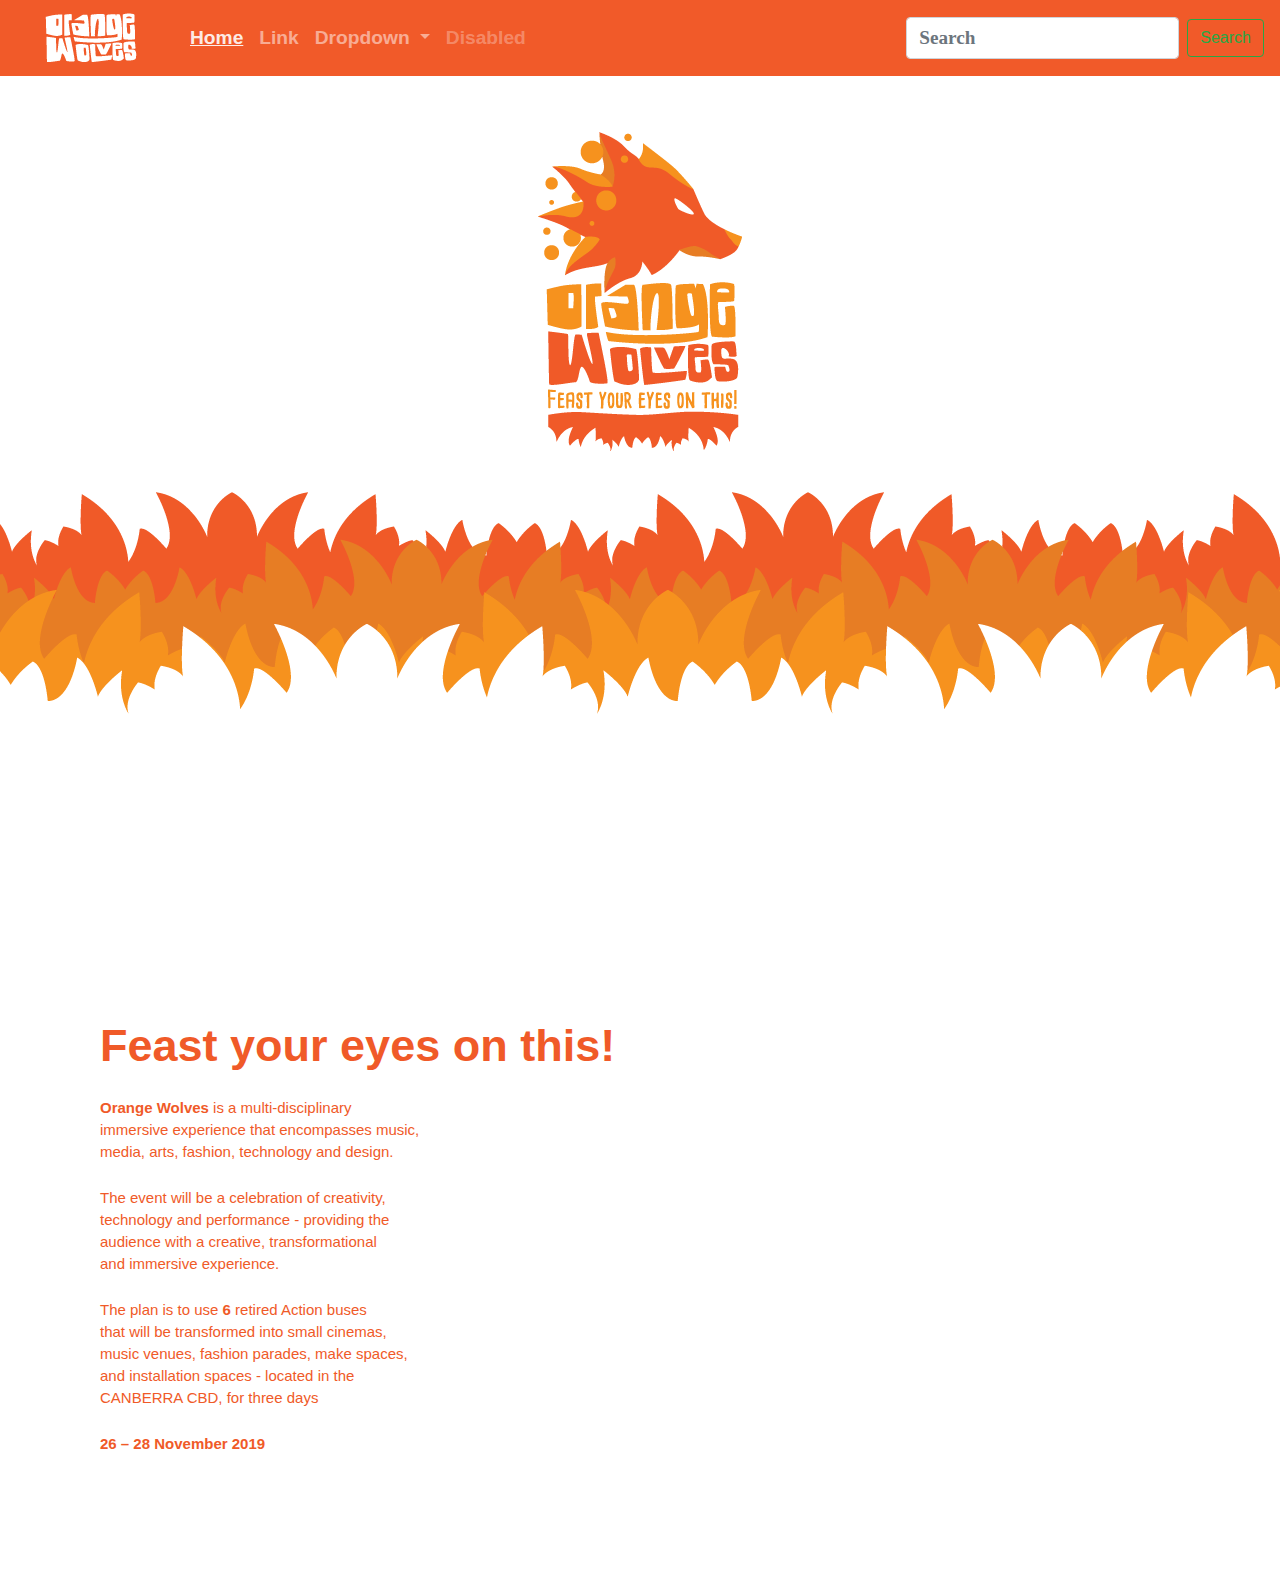
==== Temp/Index.html @ 3b0d52fe "Temp-Page" ====
<!DOCTYPE html>
<html lang="en">
  <head>
    <meta charset="UTF-8">
	<meta http-equiv="X-UA-Compatible" content="IE=edge">
	<meta name="viewport" content="width=device-width, initial-scale=1">
    <title>Untitled Document</title>
    <!-- Parallax CSS -->
	<link href="css/Parallax.css" rel="stylesheet" type="text/css">
	<!-- Bootstrap -->	 
	<link href="css/bootstrap-4.3.1.css" rel="stylesheet">
	
  </head>
  <body style="padding-top: 70px">
  	<!-- body code goes here -->
	  
  <nav class="navbar fixed-top navbar-expand-lg navbar-light bg-dark"> 
	
	  <a class="navbar-brand" href="#">
          <img src="image/Logo.png" alt="">
        </a>
	    
	  </div>
	  <button class="navbar-toggler" type="button" data-toggle="collapse" data-target="#navbarSupportedContent1" aria-controls="navbarSupportedContent1" aria-expanded="false" aria-label="Toggle navigation"> <span class="navbar-toggler-icon"></span> </button>
	    <div class="collapse navbar-collapse" id="navbarSupportedContent1">
	      <ul class="navbar-nav mr-auto">
	        <li class="nav-item active"> <a class="nav-link" href="#">Home <span class="sr-only">(current)</span></a> </li>
	        <li class="nav-item"> <a class="nav-link" href="#">Link</a> </li>
	        <li class="nav-item dropdown"> <a class="nav-link dropdown-toggle" href="#" id="navbarDropdown1" role="button" data-toggle="dropdown" aria-haspopup="true" aria-expanded="false"> Dropdown </a>
	          <div class="dropdown-menu" aria-labelledby="navbarDropdown1"> <a class="dropdown-item" href="#">Action</a> <a class="dropdown-item" href="#">Another action</a>
	            <div class="dropdown-divider"></div>
	            <a class="dropdown-item" href="#">Something else here</a> </div>
            </li>
	        <li class="nav-item"> <a class="nav-link disabled" href="#">Disabled</a> </li>
          </ul>
	      <form class="form-inline my-2 my-lg-0">
	        <input class="form-control mr-sm-2" type="search" placeholder="Search" aria-label="Search">
	        <button class="btn btn-outline-success my-2 my-sm-0" type="submit">Search</button>
          </form>
    </div>
  </nav>
	  
	  
<div id="parallax-container">
  <div style="background: url(image/Vector1.png);"></div>	
  <div style="background: url(image/Vector5.png);"></div>
  <div style="background: url(image/Vector4.png);"></div>
  <div style="background: url(image/Vector3.png);"></div>
  <div style="background: url(image/Vector2.png);"></div>
  <div style="background: url(image/Vector1.png);"></div>	
</div>
		<div id="content">
		  <h1><strong>Feast your eyes on this!</strong></h1>
		  <br>
			<p><b>Orange Wolves</b> is a multi-disciplinary</p>
			<p>immersive experience that encompasses music,</p>
			<p>media, arts, fashion, technology and design.</p><br>

			<p>The event will be a celebration of creativity,</p>
			<p>technology and performance - providing the</p>
			<p>audience with a creative, transformational</p> 
			<p>and immersive experience.</p><br>
 
			<p>The plan is to use <b>6</b> retired Action buses</p>
			<p>that will be transformed into small cinemas,</p>
			<p>music venues, fashion parades, make spaces,</p>
			<p>and installation spaces - located in the</p>
			<p>CANBERRA CBD, for three days</p><br>

			<p><b>26 – 28 November 2019</b></p><br>
</div>

	<!-- jQuery (necessary for Bootstrap's JavaScript plugins) --> 
	<script src="js/jquery-3.3.1.min.js"></script>

	<!-- Include all compiled plugins (below), or include individual files as needed -->
	<!-- Parallax CSS -->
  <script src="js/Parallax.js"> </script>
	  
  <script src="js/popper.min.js"></script> 
  <script src="js/bootstrap-4.3.1.js"></script>
  </body>
</html>
---- Temp/css/Parallax.css ----
@charset "UTF-8";
/* CSS Document */

::-webkit-scrollbar { 
    display: none; 
}

body {
  margin: 0;
}


#parallax-container {
  height: 849px;
  display: block;
}

#parallax-container div {
  position: fixed;
  top: 0;
  background-position: center !important;
	
	
  transform: translateY(0px);
  height: 849px;
  width: 100%;
}

#content {
  position: relative;
  background-color: #FFFFFF;
  color: #f05a28;
  padding: 100px;
}

#content h1 {
    font-size: 45px;
    text-align: left;
    font-family: "Gill Sans", "Gill Sans MT", "Myriad Pro", "DejaVu Sans Condensed", Helvetica, Arial, sans-serif;
}

#content p {
    font-size: 15px;
    text-align: left;
    font-family: "Gill Sans", "Gill Sans MT", "Myriad Pro", "DejaVu Sans Condensed", Helvetica, Arial, sans-serif;
    line-height: 6px;
}
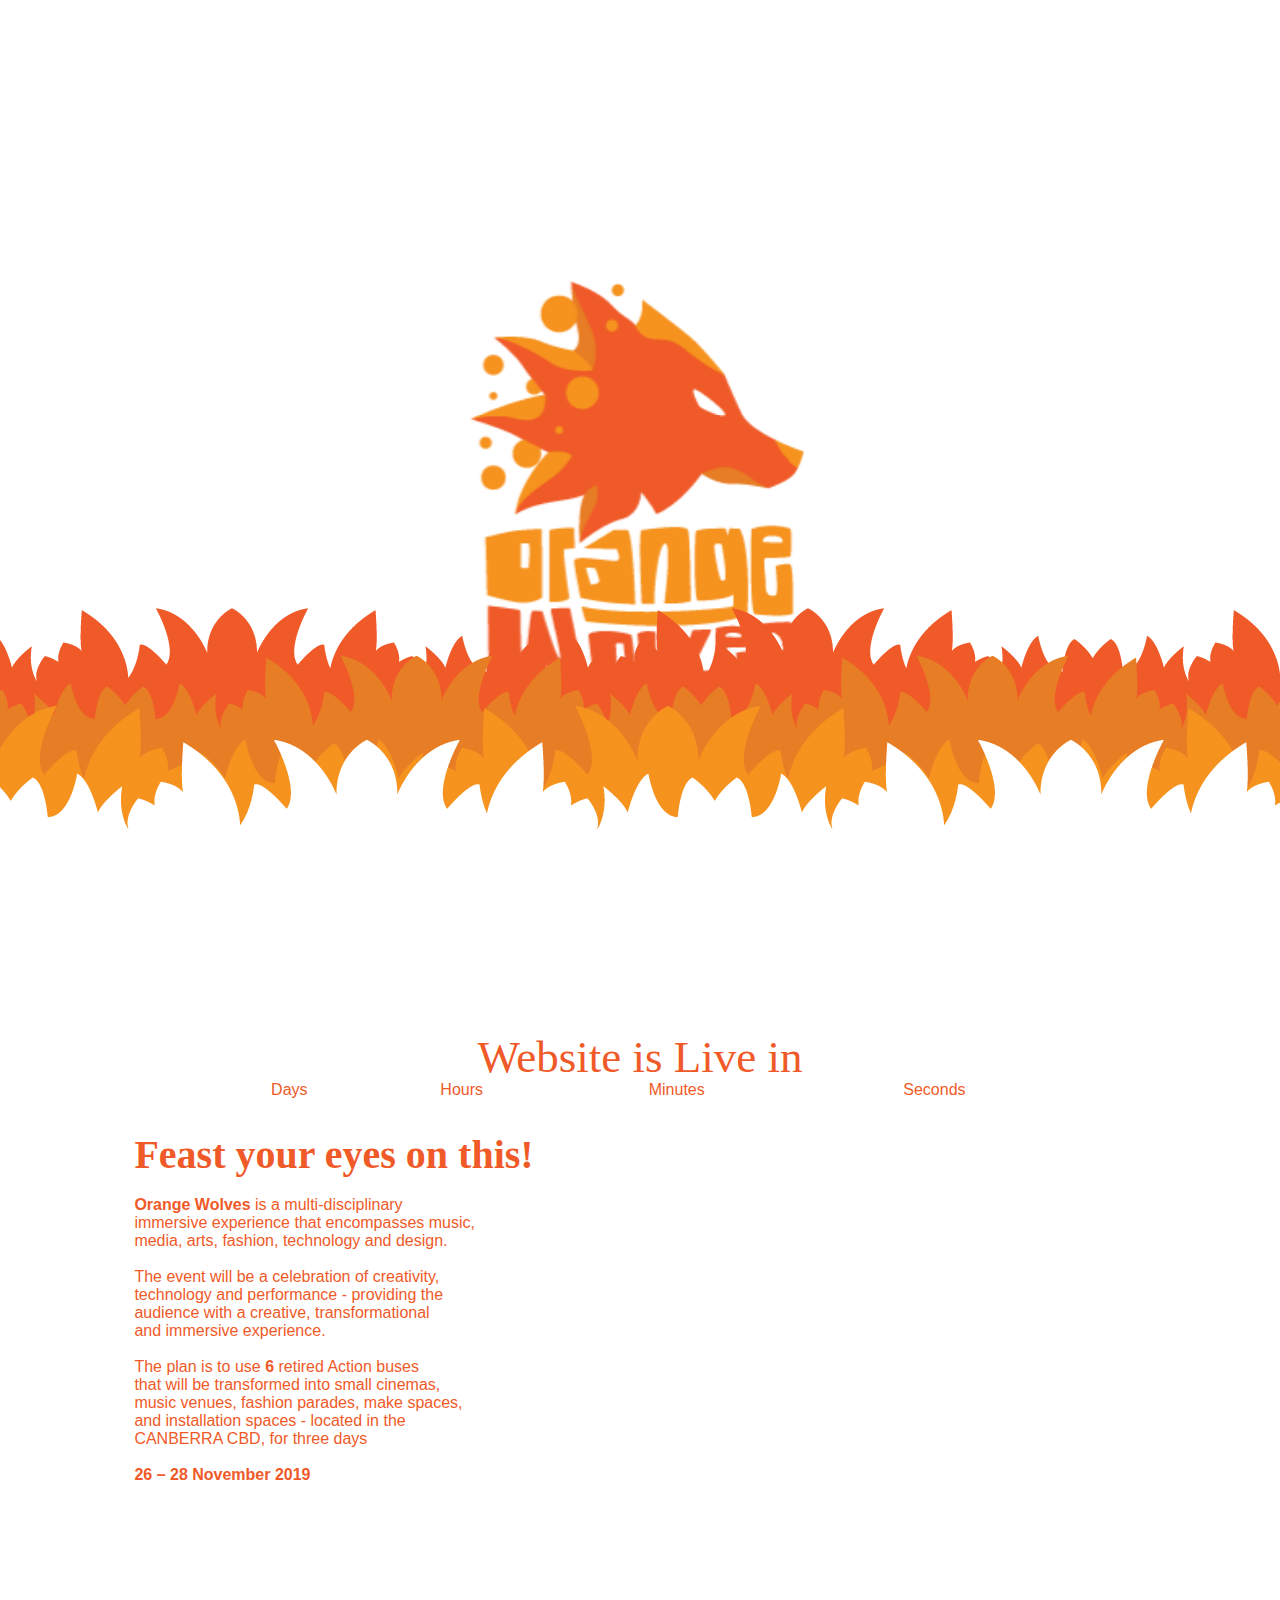
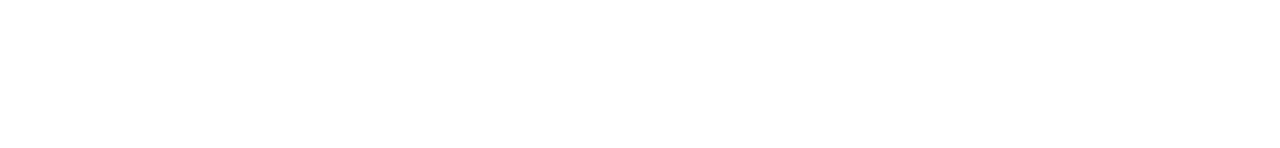
==== commit ffaf3aa7: "another attempt" ====
--- a/Temp/Index.html
+++ b/Temp/Index.html
@@ -4,80 +4,100 @@
     <meta charset="UTF-8">
 	<meta http-equiv="X-UA-Compatible" content="IE=edge">
 	<meta name="viewport" content="width=device-width, initial-scale=1">
-    <title>Untitled Document</title>
-    <!-- Parallax CSS -->
+	<link rel="stylesheet" type="text/css" href="../resources/css/layout.css">
+    <title>Orange Wolves</title>
 	<link href="css/Parallax.css" rel="stylesheet" type="text/css">
-	<!-- Bootstrap -->	 
-	<link href="css/bootstrap-4.3.1.css" rel="stylesheet">
 	
   </head>
-  <body style="padding-top: 70px">
-  	<!-- body code goes here -->
+  <body>
 	  
-  <nav class="navbar fixed-top navbar-expand-lg navbar-light bg-dark"> 
-	
-	  <a class="navbar-brand" href="#">
-          <img src="image/Logo.png" alt="">
-        </a>
-	    
-	  </div>
-	  <button class="navbar-toggler" type="button" data-toggle="collapse" data-target="#navbarSupportedContent1" aria-controls="navbarSupportedContent1" aria-expanded="false" aria-label="Toggle navigation"> <span class="navbar-toggler-icon"></span> </button>
-	    <div class="collapse navbar-collapse" id="navbarSupportedContent1">
-	      <ul class="navbar-nav mr-auto">
-	        <li class="nav-item active"> <a class="nav-link" href="#">Home <span class="sr-only">(current)</span></a> </li>
-	        <li class="nav-item"> <a class="nav-link" href="#">Link</a> </li>
-	        <li class="nav-item dropdown"> <a class="nav-link dropdown-toggle" href="#" id="navbarDropdown1" role="button" data-toggle="dropdown" aria-haspopup="true" aria-expanded="false"> Dropdown </a>
-	          <div class="dropdown-menu" aria-labelledby="navbarDropdown1"> <a class="dropdown-item" href="#">Action</a> <a class="dropdown-item" href="#">Another action</a>
-	            <div class="dropdown-divider"></div>
-	            <a class="dropdown-item" href="#">Something else here</a> </div>
-            </li>
-	        <li class="nav-item"> <a class="nav-link disabled" href="#">Disabled</a> </li>
-          </ul>
-	      <form class="form-inline my-2 my-lg-0">
-	        <input class="form-control mr-sm-2" type="search" placeholder="Search" aria-label="Search">
-	        <button class="btn btn-outline-success my-2 my-sm-0" type="submit">Search</button>
-          </form>
+  
+	  
+	 <div class="row"> 
+<div id="parallax-container">	
+  <div style="background: url(image/Vector5.png); background-position-x: 50%; background-position-y: 0%; background-repeat: no-repeat;background-size: auto 60vh;"></div>
+  <div style="background: url(image/Vector4.png); background-repeat: no-repeat;"></div>
+  <div style="background: url(image/Vector3.png); background-repeat: no-repeat;"></div>
+  <div style="background: url(image/Vector2.png); background-repeat: no-repeat;"></div>
+  <div style="background: url(image/Vector1.png); background-repeat: no-repeat;"></div>	
+</div>
+</div>
+<div id="content">
+<div class="row">
+			<p class="content" id="description">Website is Live in</p>
+			<table >
+				<tr id="count">
+				</tr>
+				<tr>
+					<td>Days</td><td>Hours</td><td>Minutes</td><td>Seconds</td>
+				</tr>
+			</table>
+</div>
+<div class="row">
+        <div class="col-6 content" >
+                <h1><strong>Feast your eyes on this!</strong></h1>
+                <br>
+                <p><b>Orange Wolves</b> is a multi-disciplinary<br>
+                immersive experience that encompasses music,<br>
+                media, arts, fashion, technology and design.</p>
+                <br>
+                <p>The event will be a celebration of creativity,<br>
+                technology and performance - providing the<br>
+                audience with a creative, transformational <br>
+                and immersive experience.</p>
+                <br>
+                <p>The plan is to use <b>6</b> retired Action buses<br>
+                that will be transformed into small cinemas,<br>
+                music venues, fashion parades, make spaces,<br>
+                and installation spaces - located in the<br>
+                CANBERRA CBD, for three days<br></p>
+                <br>
+                <p><b>26 – 28 November 2019</b><br></p>
+        </div>
     </div>
-  </nav>
+</div>
+       
+</div>
+    </body>
+
+    <script>
+        // Set the date we're counting down to
+        var countDownDate = new Date("Nov 1, 2019 00:00:00").getTime();
+
+        // Update the count down every 1 second
+        var x = setInterval(function() {
+
+        // Get today's date and time
+        var now = new Date().getTime();
+
+        // Find the distance between now and the count down date
+        var distance = countDownDate - now;
+
+        // Time calculations for days, hours, minutes and seconds
+        var days = Math.floor(distance / (1000 * 60 * 60 * 24));
+        var hours = Math.floor((distance % (1000 * 60 * 60 * 24)) / (1000 * 60 * 60));
+        var minutes = Math.floor((distance % (1000 * 60 * 60)) / (1000 * 60));
+        var seconds = Math.floor((distance % (1000 * 60)) / 1000);
+
+        // Output the result in an element with id="demo"
+		document.getElementById("count").innerHTML = "<td>"+days+"</td><td>"+hours+"</td><td>"+minutes+"</td><td>"+seconds+"</td>";
+
+        // If the count down is over, write some text 
+        if (distance < 0) {
+            clearInterval(x);
+            document.getElementById("count").innerHTML = "Website is Now Live";
+            }
+		}, 1000);
+		
+		window.addEventListener('scroll', () => {
+		let parent =  document.getElementById('parallax-container');
+		let children = parent.getElementsByTagName('div');
+		for(let i = 0; i < children.length; i++) {
+			children[i].style.transform = 'translateY(-' + (window.pageYOffset * i / children.length) + 'px)';
+			}
+		}, false)
+    </script>
+
 	  
-	  
-<div id="parallax-container">
-  <div style="background: url(image/Vector1.png);"></div>	
-  <div style="background: url(image/Vector5.png);"></div>
-  <div style="background: url(image/Vector4.png);"></div>
-  <div style="background: url(image/Vector3.png);"></div>
-  <div style="background: url(image/Vector2.png);"></div>
-  <div style="background: url(image/Vector1.png);"></div>	
-</div>
-		<div id="content">
-		  <h1><strong>Feast your eyes on this!</strong></h1>
-		  <br>
-			<p><b>Orange Wolves</b> is a multi-disciplinary</p>
-			<p>immersive experience that encompasses music,</p>
-			<p>media, arts, fashion, technology and design.</p><br>
-
-			<p>The event will be a celebration of creativity,</p>
-			<p>technology and performance - providing the</p>
-			<p>audience with a creative, transformational</p> 
-			<p>and immersive experience.</p><br>
- 
-			<p>The plan is to use <b>6</b> retired Action buses</p>
-			<p>that will be transformed into small cinemas,</p>
-			<p>music venues, fashion parades, make spaces,</p>
-			<p>and installation spaces - located in the</p>
-			<p>CANBERRA CBD, for three days</p><br>
-
-			<p><b>26 – 28 November 2019</b></p><br>
-</div>
-
-	<!-- jQuery (necessary for Bootstrap's JavaScript plugins) --> 
-	<script src="js/jquery-3.3.1.min.js"></script>
-
-	<!-- Include all compiled plugins (below), or include individual files as needed -->
-	<!-- Parallax CSS -->
-  <script src="js/Parallax.js"> </script>
-	  
-  <script src="js/popper.min.js"></script> 
-  <script src="js/bootstrap-4.3.1.js"></script>
   </body>
 </html>--- a/resources/css/layout.css
+++ b/resources/css/layout.css
@@ -0,0 +1,129 @@
+* {
+    box-sizing: border-box;
+    padding:0;
+    margin:0;
+}
+
+.row:after {
+    content: "";
+    display: table;
+    clear: both;
+}
+
+[class*="col-"] {
+    float:left;
+}
+
+/*Large Screens*/
+@media only screen and (min-width: 1000px) {
+    .col-1 {width: 8.33%;}
+    .col-2 {width: 16.66%;}
+    .col-3 {width: 25%;}
+    .col-4 {width: 33.33%;}
+    .col-5 {width: 41.66%;}
+    .col-6 {width: 50%;}
+    .col-7 {width: 58.33%;}
+    .col-8 {width: 66.66%;}
+    .col-9 {width: 75%;}
+    .col-10 {width: 83.33%;}
+    .col-11 {width: 91.66%;}
+    .col-12 {width: 100%;}
+}
+
+/*Desktop*/
+@media only screen and (max-width: 1000px) {
+    .col-1 {width: 8.33%;}
+    .col-2 {width: 16.66%;}
+    .col-3 {width: 25%;}
+    .col-4 {width: 33.33%;}
+    .col-5 {width: 41.66%;}
+    .col-6 {width: 50%;}
+    .col-7 {width: 58.33%;}
+    .col-8 {width: 66.66%;}
+    .col-9 {width: 75%;}
+    .col-10 {width: 83.33%;}
+    .col-11 {width: 91.66%;}
+    .col-12 {width: 100%;}
+}
+
+/*Mobile*/
+@media only screen and (max-width: 768px) {
+    [class*="col-"] {
+        width:100%;
+        float:left;
+    }
+}
+
+.webpage {
+    max-width:1000px;
+    margin-left:auto;
+    margin-right:auto;
+}
+
+.empty {
+    padding:0.1em;
+    visibility:hidden;
+}
+
+.content {
+    margin-bottom:1px;
+}
+
+.wrapper {
+    border:solid 2px white;
+}
+
+@font-face { /* Created by Nils Cordes http://nilscordes.com */
+    font-family: cardenio;
+    src: url('cardenio-modern-std.ttf');
+}
+
+@font-face { /* Created by Nils Cordes http://nilscordes.com */
+    font-family: cardenio;
+    src: url('cardenio-modern-bold.ttf');
+    font-weight: bold;
+}
+
+h1 {
+    font-family: serif;
+    font-weight: bold; 
+    font-size: 30pt;
+}
+
+a {
+    font-family: verdana, sans-serif;
+    font-size: 10pt;
+    text-decoration: none;
+}
+
+body {
+    font-family: verdana, sans-serif;
+}
+
+.conNone {
+    padding: 5px;
+    color: #2698fb;
+    background-color: #ffffff;
+    border: .3em solid white;
+}
+
+.conLight{
+    padding: 5px;
+    color: #2699fb;
+    background-color: #f1f8fe;
+    border: .3em solid white;
+}
+
+.conMod{
+    padding: 5px;
+    color: #2698fb;
+    background-color: #bce0ff;
+    border: .3em solid white;
+} 
+
+.conDark{
+    padding: 5px;
+    color: #ffffff;
+    background-color: #2699fb;
+    border: .3em solid white;
+}--- a/Temp/css/Parallax.css
+++ b/Temp/css/Parallax.css
@@ -5,43 +5,75 @@
     display: none; 
 }
 
-body {
-  margin: 0;
-}
 
 
 #parallax-container {
-  height: 849px;
+  height: 100vh;
   display: block;
+  background-repeat: no-repeat;
 }
 
 #parallax-container div {
   position: fixed;
-  top: 0;
   background-position: center !important;
-	
-	
+	background-repeat: no-repeat;
   transform: translateY(0px);
-  height: 849px;
+  height: 120vh;
   width: 100%;
 }
+
 
 #content {
   position: relative;
   background-color: #FFFFFF;
   color: #f05a28;
-  padding: 100px;
+  padding-top: 15vh;  
+  padding-left: 8vw;
+  padding-right: 8vw;
 }
 
-#content h1 {
+h1.content {
     font-size: 45px;
     text-align: left;
-    font-family: "Gill Sans", "Gill Sans MT", "Myriad Pro", "DejaVu Sans Condensed", Helvetica, Arial, sans-serif;
+    font-family: "Gill Sans";
 }
 
-#content p {
+p.content {
     font-size: 15px;
     text-align: left;
-    font-family: "Gill Sans", "Gill Sans MT", "Myriad Pro", "DejaVu Sans Condensed", Helvetica, Arial, sans-serif;
+    font-family: "Gill Sans";
     line-height: 6px;
+}
+
+div.content{   
+  min-height: 65vh; 
+  height: auto;
+  margin: 2em;
+    }
+
+#count{
+  text-align: center;
+  font-size: 45px;
+  margin: 5vh;
+  line-height: 1.2em;
+}
+
+#description{
+  text-align: center;
+  font-size: 45px;
+  line-height: 1em;
+}
+    
+table, td, th {  
+  text-align: left;
+}
+
+table {
+  border-collapse: collapse;
+  width: 80%;
+  margin: 0 auto;
+}
+
+th, td {
+  text-align: center;
 }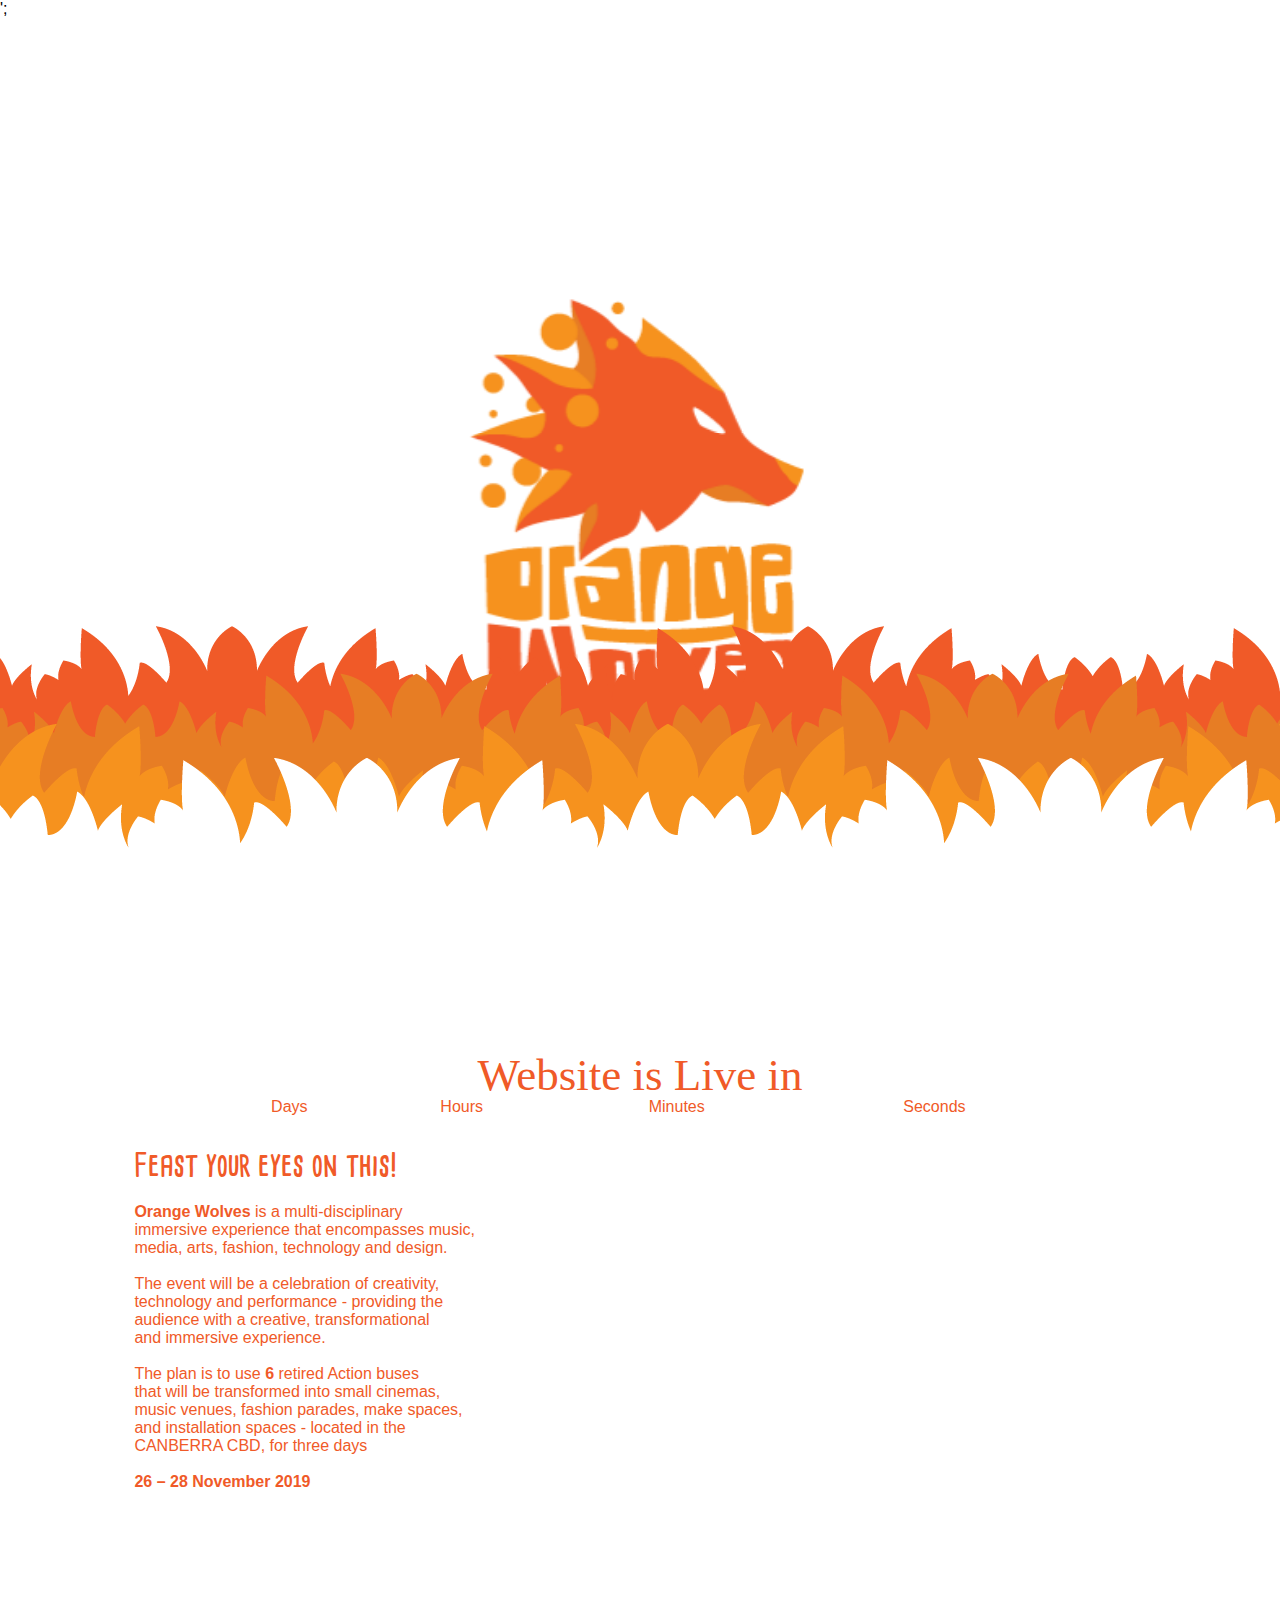
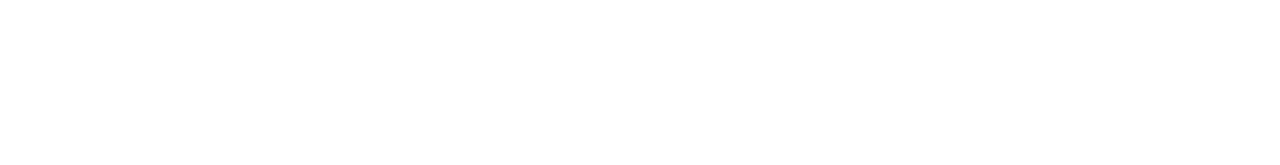
==== commit 6958af7d: "Added tracking code" ====
--- a/Temp/Index.html
+++ b/Temp/Index.html
@@ -1,6 +1,17 @@
 <!DOCTYPE html>
 <html lang="en">
   <head>
+  <!-- Global site tag (gtag.js) - Google Analytics -->
+	<script async src="https://www.googletagmanager.com/gtag/js?id=UA-150729305-1"></script>';
+	<script>
+	window.dataLayer = window.dataLayer || [];
+	function gtag(){dataLayer.push(arguments);}
+	gtag('js', new Date());
+
+	gtag('config', 'UA-150729305-1');
+	</script>
+  
+  
     <meta charset="UTF-8">
 	<meta http-equiv="X-UA-Compatible" content="IE=edge">
 	<meta name="viewport" content="width=device-width, initial-scale=1">
--- a/resources/css/layout.css
+++ b/resources/css/layout.css
@@ -66,7 +66,7 @@
 }
 
 .content {
-    margin-bottom:1px;
+    margin-bottom:0;
 }
 
 .wrapper {
@@ -85,19 +85,30 @@
 }
 
 h1 {
-    font-family: serif;
+    font-family: cardenio, sans-serif;
     font-weight: bold; 
-    font-size: 30pt;
+}
+
+h2 {
+    font-family: cardenio, sans-serif;
+    font-weight: bold; 
+}
+
+h3 {
+    font-family: cardenio, sans-serif;
+    font-weight: bold; 
 }
 
 a {
-    font-family: verdana, sans-serif;
+    font-family: myriad-pro, sans-serif;
     font-size: 10pt;
+    font-weight: regular; 
     text-decoration: none;
 }
 
 body {
-    font-family: verdana, sans-serif;
+    font-family: myriad-pro, sans-serif;
+    font-weight: regular; 
 }
 
 .conNone {
@@ -109,21 +120,16 @@
 
 .conLight{
     padding: 5px;
-    color: #2699fb;
-    background-color: #f1f8fe;
     border: .3em solid white;
 }
 
 .conMod{
     padding: 5px;
-    color: #2698fb;
-    background-color: #bce0ff;
     border: .3em solid white;
 } 
 
 .conDark{
     padding: 5px;
     color: #ffffff;
-    background-color: #2699fb;
     border: .3em solid white;
 }